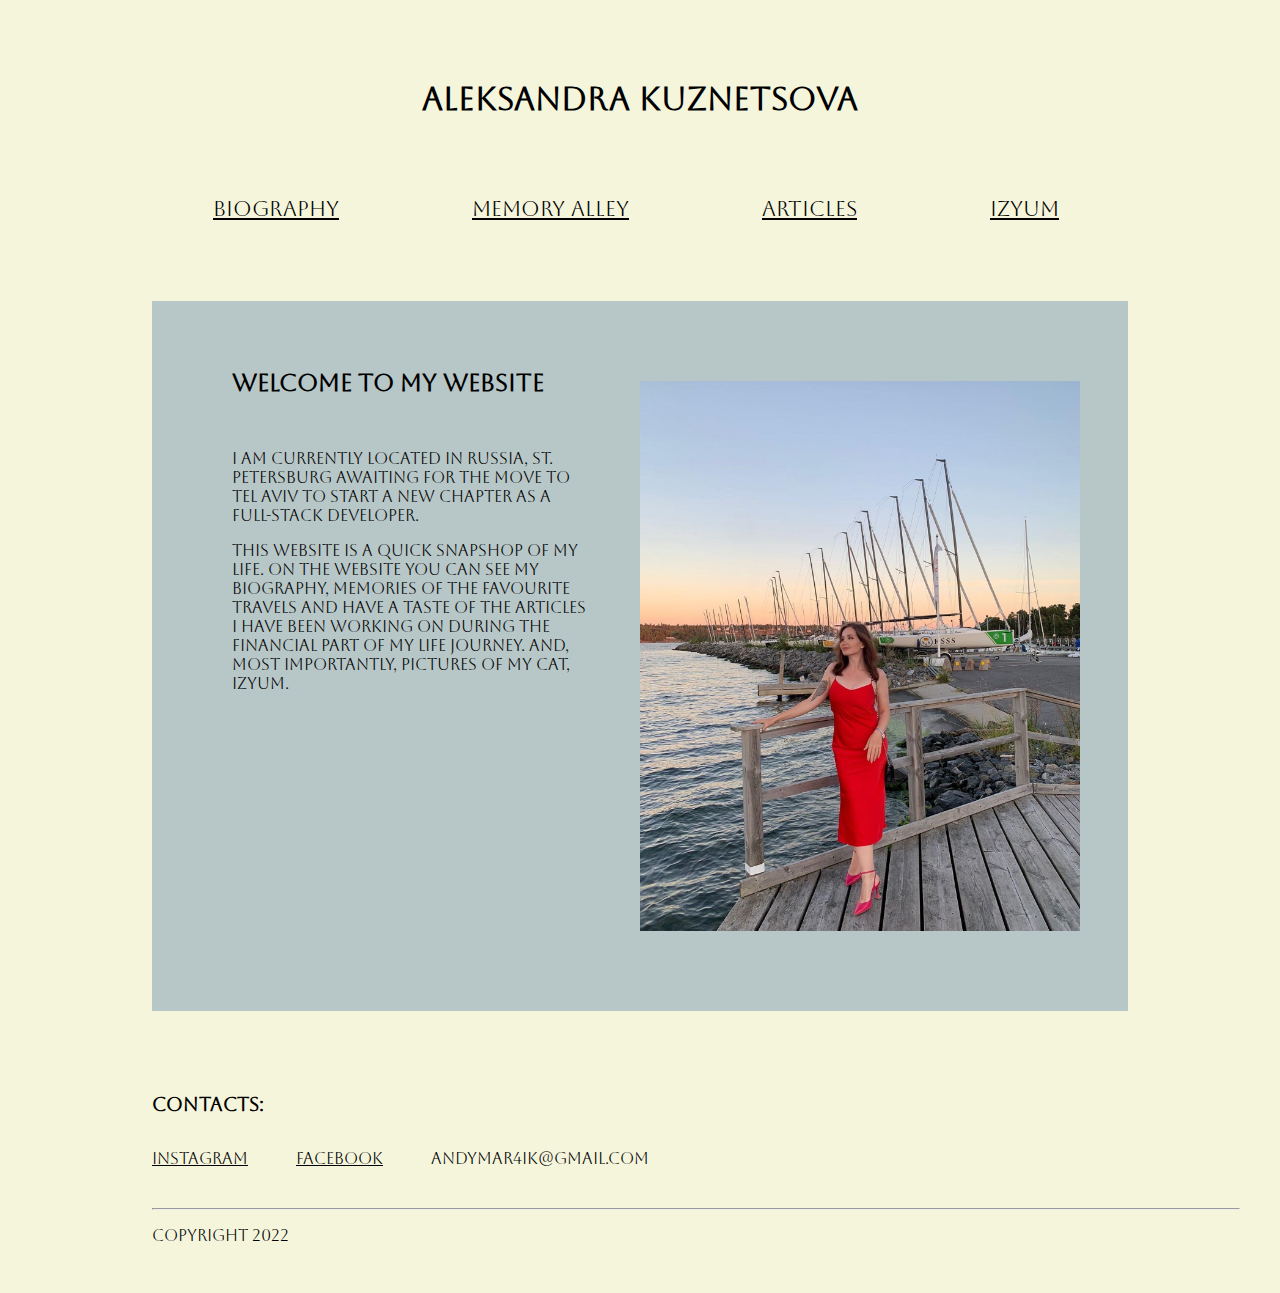
==== index.html @ 7803cf7d "Add files via upload" ====
<!DOCTYPE html>
<html lang="en">
<head>
    <meta charset="UTF-8">
    <meta http-equiv="X-UA-Compatible" content="IE=edge">
    <meta name="viewport" content="width=device-width, initial-scale=1.0">
    <title>Aleksandra Kuznetsova</title>
    <link rel="stylesheet" href="styles/style-index-page.css">
</head>
<body>
    <header>
        <h1>Aleksandra Kuznetsova</h1>
    </header>
    <nav>
        <ul>
            <li><a href="biography.html">Biography</a></li>
            <li><a href="gallery.html">Memory Alley</a></li>
            <li><a href="articles.html">Articles</a></li>
            <li><a href="izyum.html">Izyum</a></li>
        </ul>
    </nav>
    <main>
        <section class="welcome-msg">
            <h2>Welcome to my website</h2>
            <p>I am currently located in Russia, St. Petersburg awaiting for the move to Tel Aviv to start a new chapter as a full-stack developer.</p>
            <p>This website is a quick snapshop of my life. On the website you can see my biography, memories of the favourite travels and have a taste of the articles I have been working on during the financial part of my life journey. And, most importantly, pictures of my cat, Izyum.</p>
        
        </section>
        <img src="images/main-pic.JPG" alt="profile picture">
    </main>
    <section class="contacts">
        <h3>Contacts:</h3>
        <ul>
            <li><a href="https://www.instagram.com/sashencass/?hl=en">Instagram</a></li>
            <li><a href="https://www.facebook.com/skuznetsova2">Facebook</a></li>
            <li>andymar4ik@gmail.com</li>
        </ul> 
    </section>
    <footer>
        <hr>
        <p>Copyright 2022</p>
    </footer>   
</body>
</html>
---- styles/style-index-page.css ----
@font-face {
    font-family: "aboreto";
    src: url(../fonts/Aboreto/Aboreto-Regular.ttf);
}
html{
    margin:2em;
    font-family: "aboreto", helvetica, sans-serif;
}
body{
    background-color: beige;
}
nav{
    padding-right:3em;
    padding-bottom: 3rem;
}
header{
    margin-top:3em;
    margin-bottom:5em;
    text-align:center;
}
nav ul{
    justify-content: space-evenly;
    align-self: center;
}
ul{ 
    list-style: none;
    display:flex;
}
nav a:link{
    color:black;
    font-size:1.3rem;
}
main{
    margin: 1em 7em 1em 7em;
    padding:3em;
    display:flex;
    height:60%;
    background-color: rgb(183, 198, 198);

}
main img{
    padding-top: 2rem;
    padding-bottom: 2rem;
    flex:1 1 auto;
    max-width: 50%;
}
.welcome-msg {
    flex:2;
    padding-left: 2rem;
    padding-right: 3rem;
}
.welcome-msg h2{
    padding-bottom: 2rem;
}
.contacts{
    padding-top:3rem;
    padding-left:7em;
}
.contacts a:link{
    color:black;
}
.contacts ul{
    padding-top:1rem;
    padding-left:0rem;
    justify-content: flex-start;
}
.contacts li{
    padding-right:3rem;
}
footer{
    padding-top:1rem;
    padding-left:7rem;
}
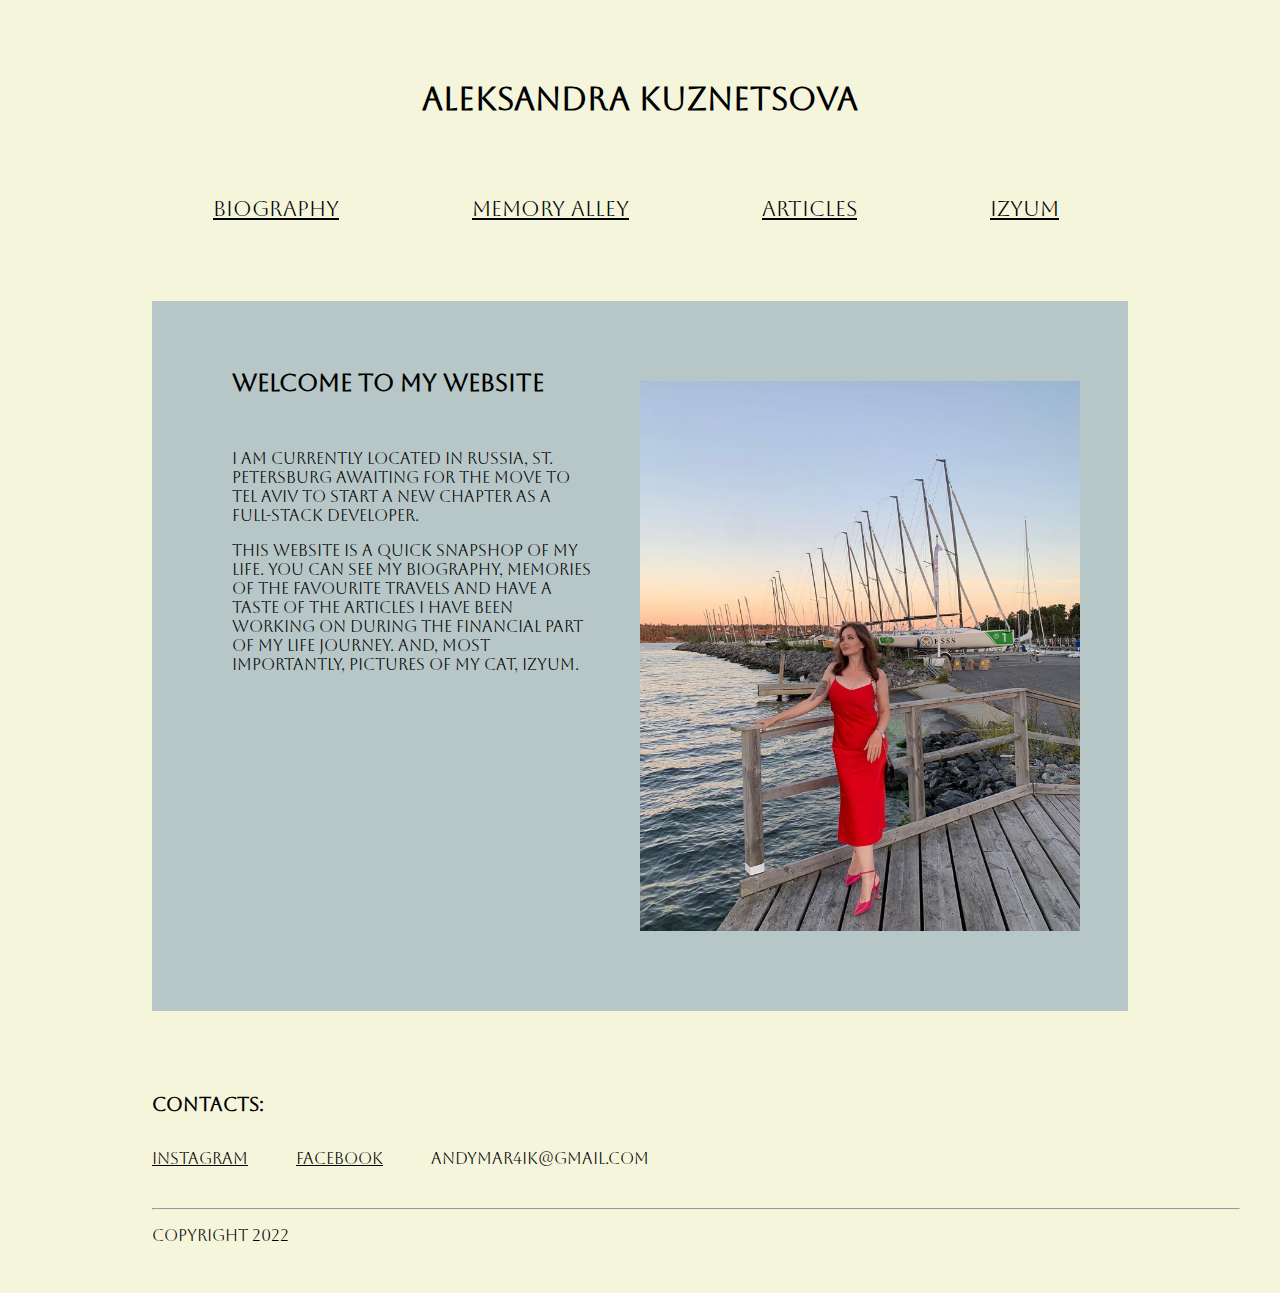
==== commit 9dd51ef2: "updated mobile view" ====
--- a/index.html
+++ b/index.html
@@ -23,7 +23,7 @@
         <section class="welcome-msg">
             <h2>Welcome to my website</h2>
             <p>I am currently located in Russia, St. Petersburg awaiting for the move to Tel Aviv to start a new chapter as a full-stack developer.</p>
-            <p>This website is a quick snapshop of my life. On the website you can see my biography, memories of the favourite travels and have a taste of the articles I have been working on during the financial part of my life journey. And, most importantly, pictures of my cat, Izyum.</p>
+            <p>This website is a quick snapshop of my life. You can see my biography, memories of the favourite travels and have a taste of the articles I have been working on during the financial part of my life journey. And, most importantly, pictures of my cat, Izyum.</p>
         
         </section>
         <img src="images/main-pic.JPG" alt="profile picture">
--- a/styles/style-index-page.css
+++ b/styles/style-index-page.css
@@ -1,3 +1,27 @@
+/*Mobile Phone*/
+@media only screen and (min-device-width:320px) and (max-device-width:480px){
+html{
+    font-size:0.5rem;
+    margin:0;
+    padding:0;
+}
+
+main{
+    display:block;
+    margin:0;
+    padding:0;
+}
+main img{
+    margin-top:5rem;
+    width:10%;
+    height:50%;
+}
+.welcome-msg{
+    padding:1em;
+    font-size:0.8rem;
+}
+}
+
 @font-face {
     font-family: "aboreto";
     src: url(../fonts/Aboreto/Aboreto-Regular.ttf);
@@ -6,30 +30,43 @@
     margin:2em;
     font-family: "aboreto", helvetica, sans-serif;
 }
+
 body{
     background-color: beige;
 }
+
+/* Navigation bar styling*/
+
 nav{
     padding-right:3em;
     padding-bottom: 3rem;
 }
+
+nav ul{
+    justify-content: space-evenly;
+    align-self: center;
+}
+
+ul{ 
+    list-style: none;
+    display:flex;
+}
+
+nav a:link{
+    color:black;
+    font-size:1.3rem;
+}
+
+/* Header styling*/
+
 header{
     margin-top:3em;
     margin-bottom:5em;
     text-align:center;
 }
-nav ul{
-    justify-content: space-evenly;
-    align-self: center;
-}
-ul{ 
-    list-style: none;
-    display:flex;
-}
-nav a:link{
-    color:black;
-    font-size:1.3rem;
-}
+
+/* main section styling*/
+
 main{
     margin: 1em 7em 1em 7em;
     padding:3em;
@@ -38,35 +75,47 @@
     background-color: rgb(183, 198, 198);
 
 }
+
 main img{
     padding-top: 2rem;
     padding-bottom: 2rem;
     flex:1 1 auto;
     max-width: 50%;
 }
+
 .welcome-msg {
     flex:2;
     padding-left: 2rem;
     padding-right: 3rem;
 }
+
 .welcome-msg h2{
     padding-bottom: 2rem;
 }
+
+/* contacts section styling*/
+
 .contacts{
     padding-top:3rem;
     padding-left:7em;
 }
+
 .contacts a:link{
     color:black;
 }
+
 .contacts ul{
     padding-top:1rem;
     padding-left:0rem;
     justify-content: flex-start;
 }
+
 .contacts li{
     padding-right:3rem;
 }
+
+/* Footer styling*/
+
 footer{
     padding-top:1rem;
     padding-left:7rem;
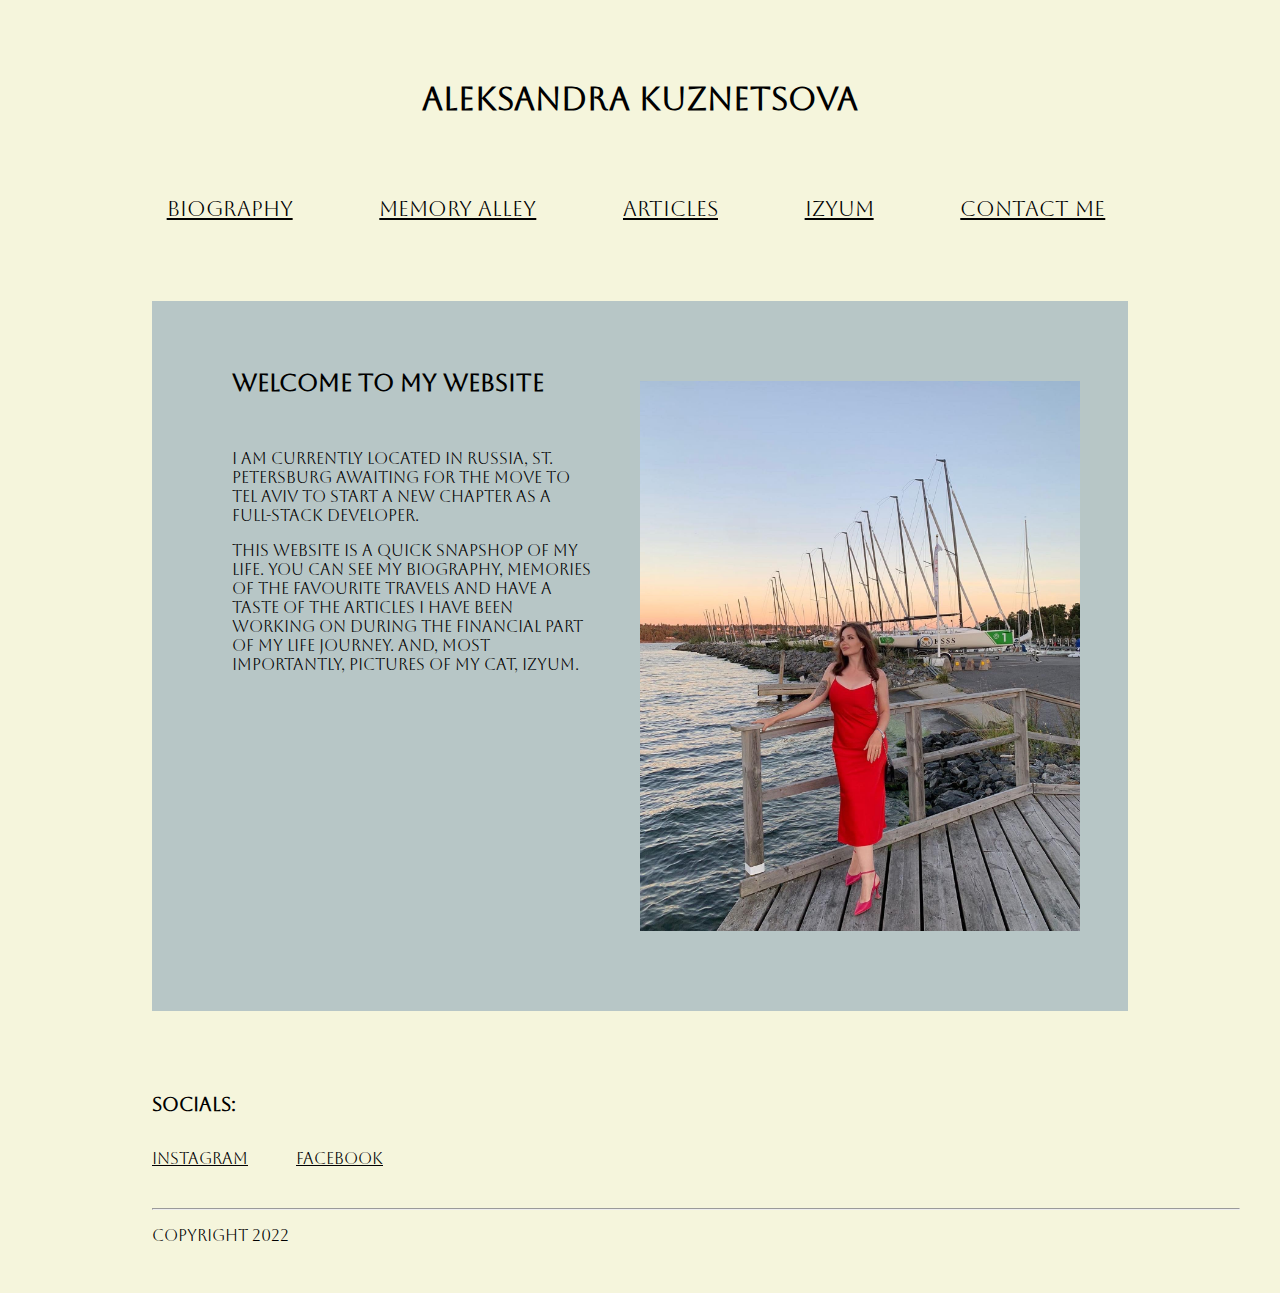
==== commit ca3a83c2: "added contact page" ====
--- a/index.html
+++ b/index.html
@@ -17,6 +17,7 @@
             <li><a href="gallery.html">Memory Alley</a></li>
             <li><a href="articles.html">Articles</a></li>
             <li><a href="izyum.html">Izyum</a></li>
+            <li><a href="contact.html">Contact me</a></li>
         </ul>
     </nav>
     <main>
@@ -29,11 +30,10 @@
         <img src="images/main-pic.JPG" alt="profile picture">
     </main>
     <section class="contacts">
-        <h3>Contacts:</h3>
+        <h3>Socials:</h3>
         <ul>
             <li><a href="https://www.instagram.com/sashencass/?hl=en">Instagram</a></li>
             <li><a href="https://www.facebook.com/skuznetsova2">Facebook</a></li>
-            <li>andymar4ik@gmail.com</li>
         </ul> 
     </section>
     <footer>
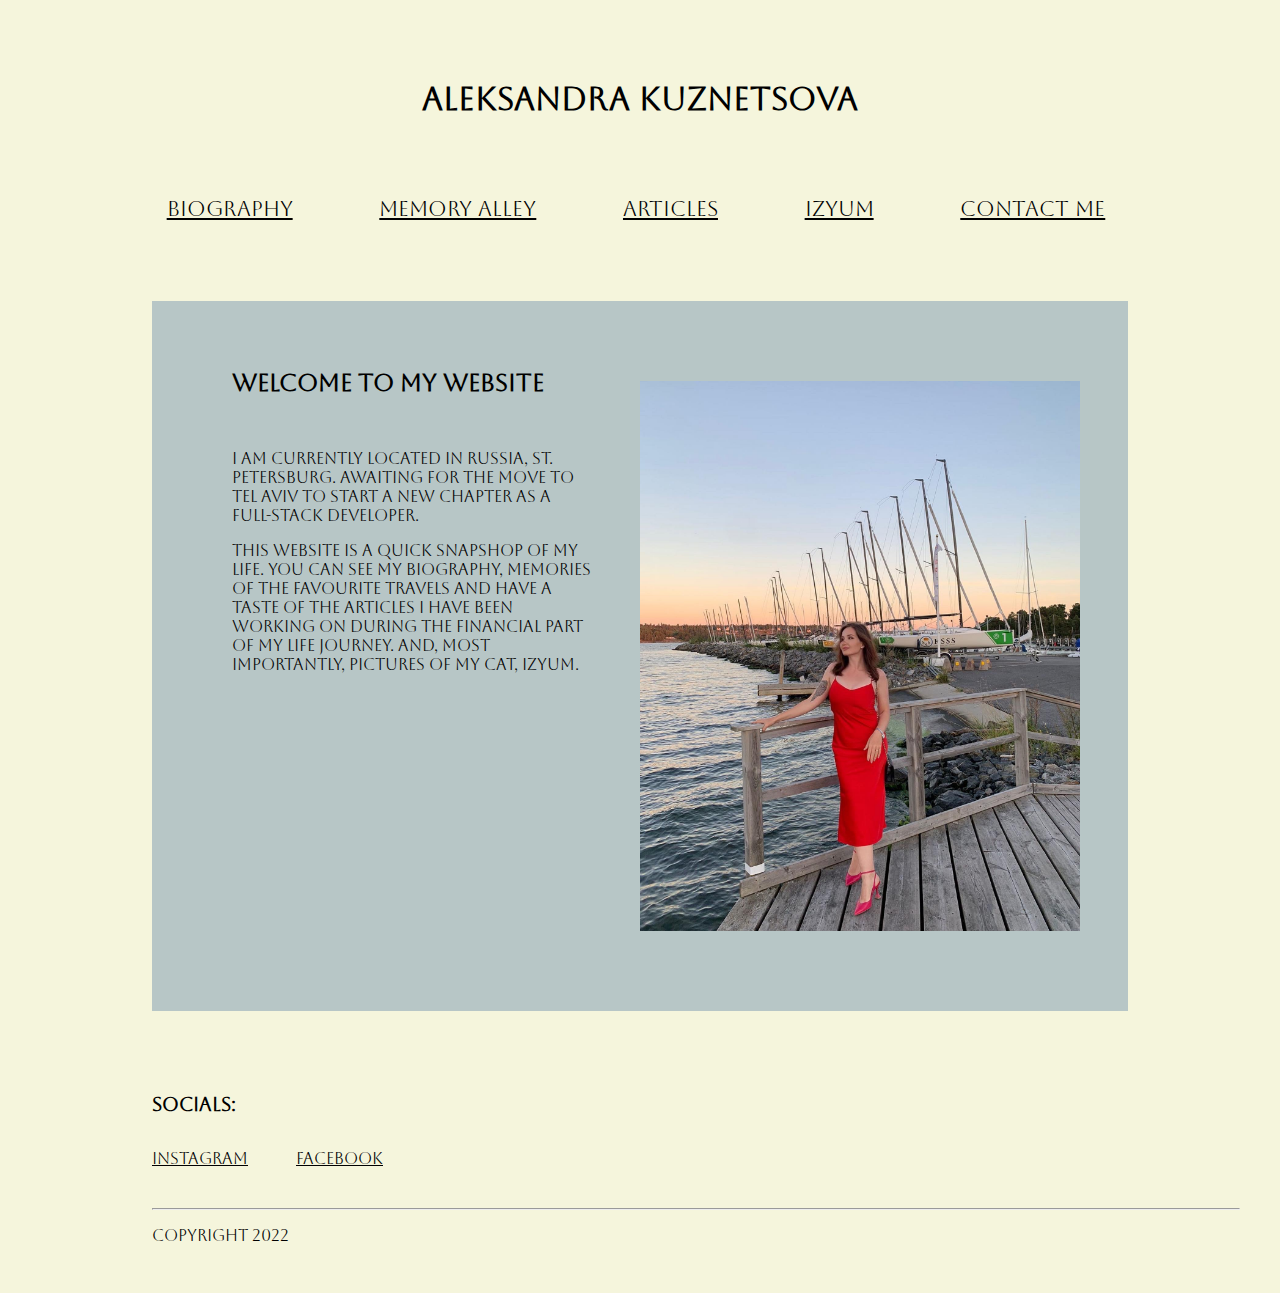
==== commit 8dd89e7e: "finacl touch-ups" ====
--- a/index.html
+++ b/index.html
@@ -23,7 +23,7 @@
     <main>
         <section class="welcome-msg">
             <h2>Welcome to my website</h2>
-            <p>I am currently located in Russia, St. Petersburg awaiting for the move to Tel Aviv to start a new chapter as a full-stack developer.</p>
+            <p>I am currently located in Russia, St. Petersburg. Awaiting for the move to Tel Aviv to start a new chapter as a full-stack developer.</p>
             <p>This website is a quick snapshop of my life. You can see my biography, memories of the favourite travels and have a taste of the articles I have been working on during the financial part of my life journey. And, most importantly, pictures of my cat, Izyum.</p>
         
         </section>
